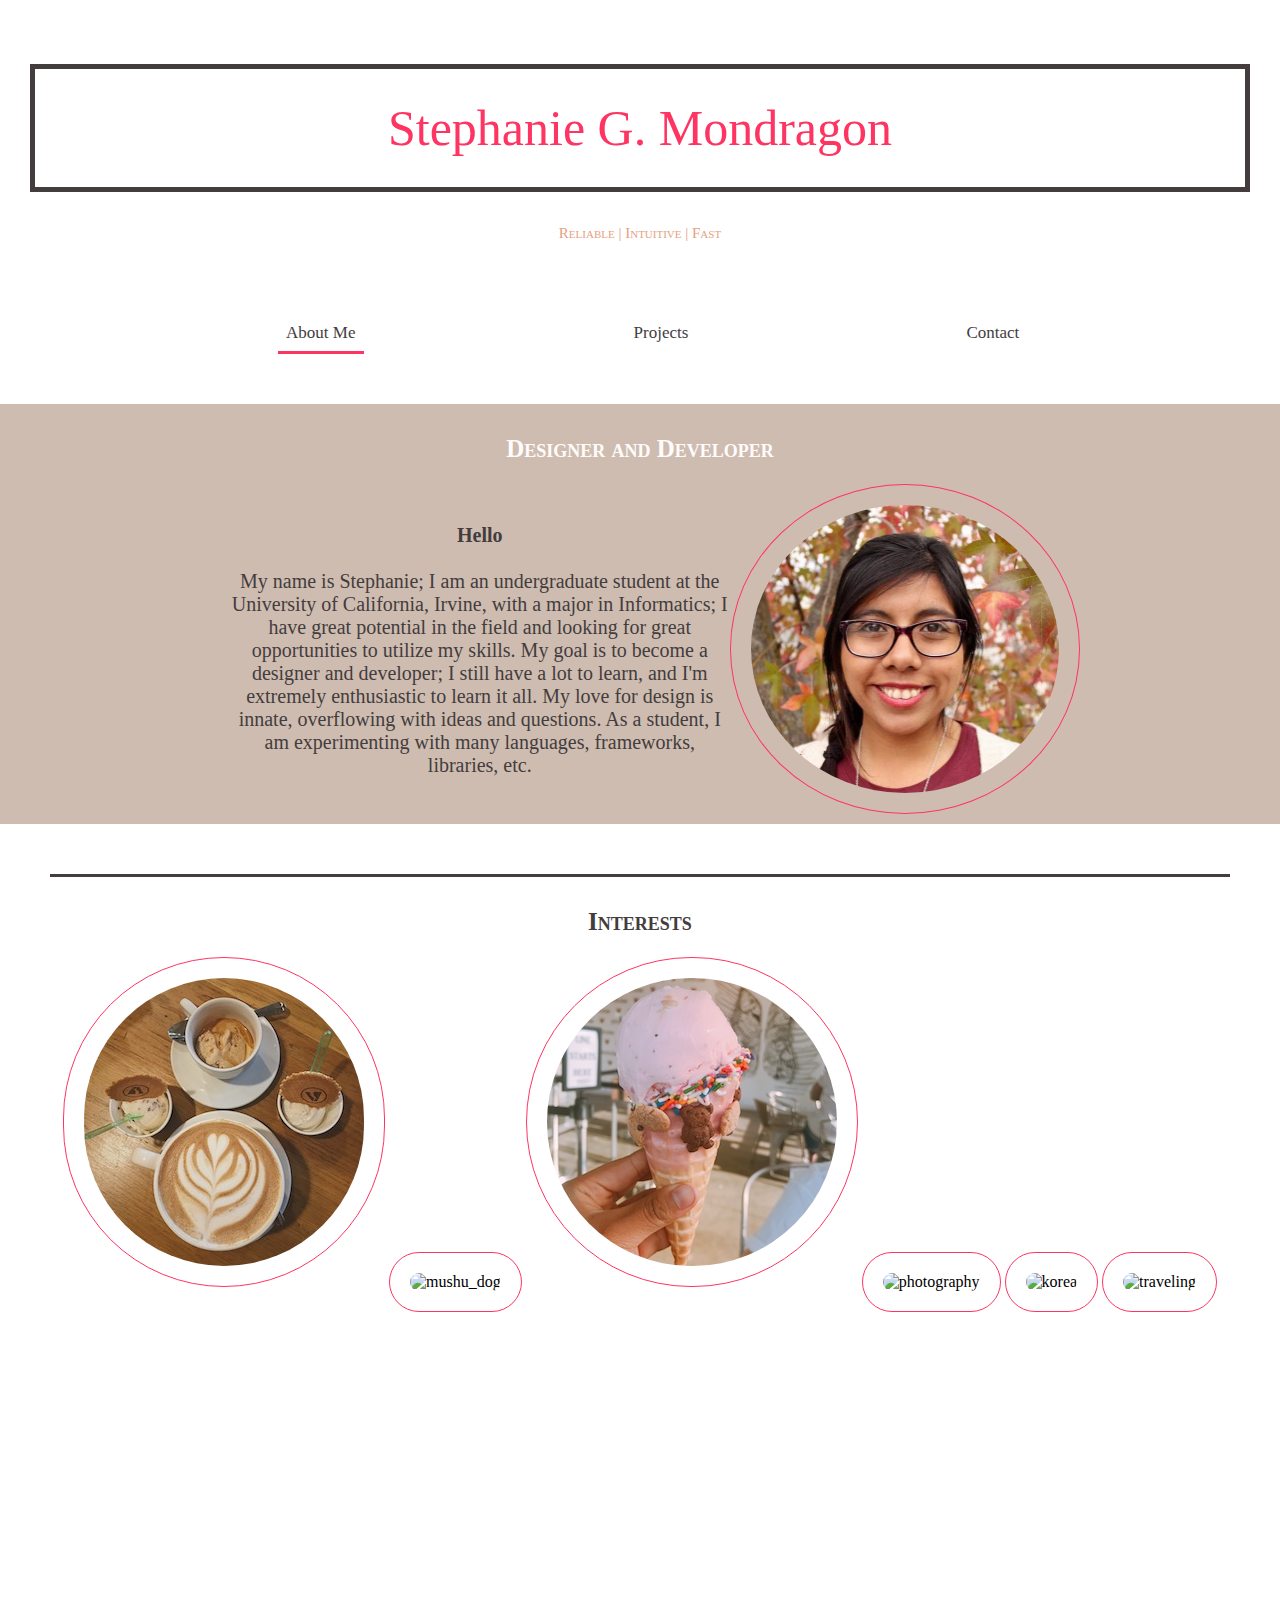
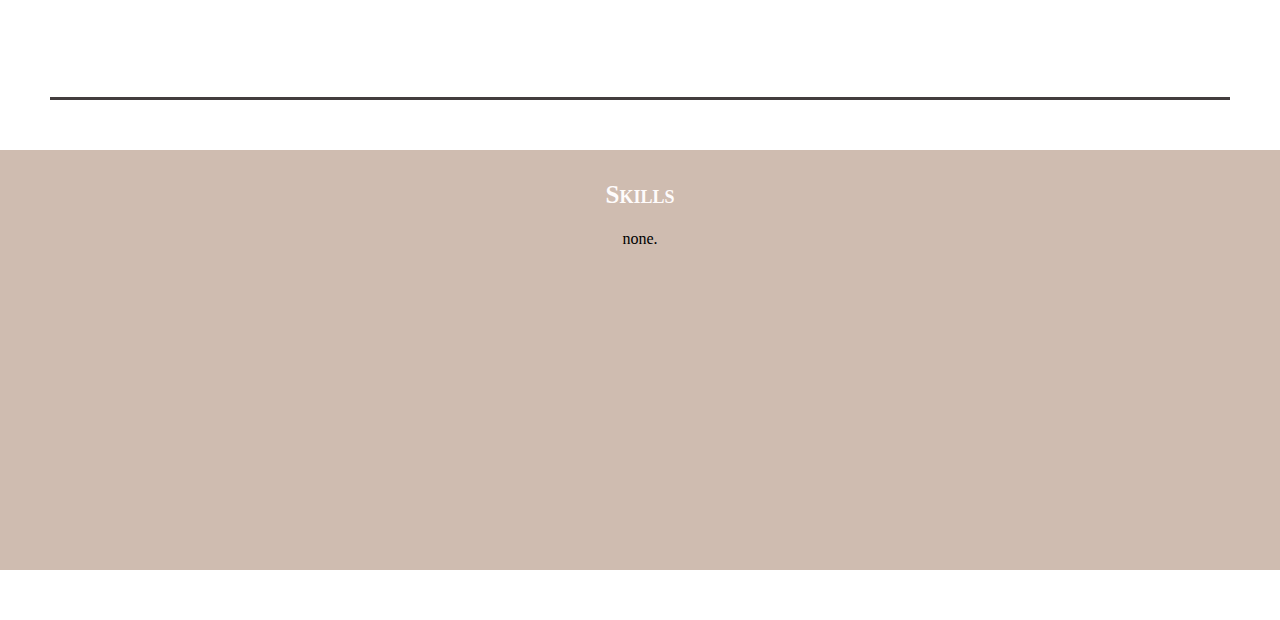
==== index.html @ 211485de "still trying to fix images" ====
<!DOCTYPE html>
<html lang="eng">
<head>
	<meta name="author" content="Stephanie Guadalupe Mondragon">
	<link rel="stylesheet" type="text/css" href="default.css">
	<title>Stephanie Mondragon | UCI Informatics Undergrad</title>
</head>
<body onscroll="stickFunction()">
	<div class="header">
		<h1>Stephanie G. Mondragon</h1>
		
		<h2>Reliable | Intuitive | Fast</h2>
	</div>
	
	<div class = "nav-wrapper">
		<div id ="navbar">
			<ul>
				<li><a class="active" href="index.html">About Me</a></li>
				<li><a href="projects.html">Projects</a></li>
				<li><a href="contact.html">Contact</a></li>
			</ul>
		</div>
	</div>
	
	<section id = "intro">
		<div class="container">
			<h2>Designer and Developer</h2>
			
<!--			Another idea for my intro that didnt work out-->
			<!--<div class = "circles">
					<img src="hog.jpg" style="border-radius: 100%; border: 1px solid #FE3562; width:auto; height:18em; padding: 20px;"alt="Stephanie Mondragon">
					<img src="face_3.jpg" style="border-radius: 110%; border: 1px solid #FE3562; width:auto; height:18em;padding: 20px"alt="Stephanie Mondragon">
					<img src="hog.jpg" style="border-radius: 100%; border: 1px solid #FE3562; width:auto; height:18em;padding: 20px"alt="Stephanie Mondragon">
				
			</div>-->
			
			<div id="imagetext">
				
				<img src="face_3.jpg" style="border-radius: 100%; border: 1px solid #FE3562; width:auto; height:18em; padding: 20px;"alt="Stephanie Mondragon">
				
				<p><strong>Hello</strong> <br><br> My name is Stephanie; I am an undergraduate student at the University of California, Irvine, with a major in Informatics; I have great potential in the field and looking for great opportunities to utilize my skills. My goal is to become a designer and developer; I still have a lot to learn, and I'm extremely enthusiastic to learn it all. My love for design is innate, overflowing with ideas and questions. As a student, I am experimenting with many languages, frameworks, libraries, etc. </p>
			</div>
		</div>
	</section>
	
	<section id = "interests">
		<div class="container">
			<h2>Interests</h2>
				
				<div class = "circles">
						<img src="coffee.jpg" style="border-radius: 200px; border: 1px solid #FE3562; width:auto; height:18em; padding: 20px;"alt="coffee cup">
						<img src="mushu.jpg" style="border-radius: 200px; border: 1px solid #FE3562; width:auto; height:18em;padding: 20px"alt="mushu_dog">
						<img src="icecream.jpg" style="border-radius: 200px; border: 1px solid #FE3562; width:auto; height:18em;padding: 20px"alt="ice cream">
						<img src="photography.jpg" style="border-radius: 200px; border: 1px solid #FE3562; width:auto; height:18em;padding: 20px"alt="photography">
						<img src="korea.jpg" style="border-radius: 200px; border: 1px solid #FE3562; width:auto; height:18em;padding: 20px"alt="korea">
						<img src="traveling.jpg" style="border-radius: 200px; border: 1px solid #FE3562; width:auto; height:18em;padding: 20px"alt="traveling">
				</div>
				
		</div>
	</section>
	
	<section id = "skills">
		<div class="container">
			<h2>Skills</h2>
			<p>none.</p>
		</div>
	</section>
	
	
						
			
			<script src="myScript.js" type="text/javascript"></script>
	</body>
</html>
---- default.css ----
/* color and padding of header*/
.header {
	padding: 30px;
	background-color: white;
}

/* My name, centered formatted*/
.header h1{
	padding: 30px;
	text-align: center;
	font-variant: small-caps;
	font: 50px "Savoye LET";
	color: #FE3562;
	border: 5px solid #433D3E;
}

/* three adjectives below name*/

.header h2 {
	color:#E7A07F;
	font: small-caps 15px Skia;
	text-align: center;
	
}

/* Creates a smooth scrolling expierience with the sticky nav in place*/
.nav-wrapper {
	height: 70px;
	background-color: rgba(255, 255, 255, 0.93);
}

/*color and overflow*/

#navbar {
	height: 70px;
	overflow: hidden;
	background-color: rgba(255, 255, 255, 0.93);
	color: rgba(255, 255, 255, 0.03);
}

/* Makes the font of all nav bar items */
#navbar ul {
	list-style-type: none;
	padding: 14px 16px;
	font: 17px Skia;
	/*font-variant: small-caps;*/
}

/* positions the nav bar words next to each other*/
#navbar li {
    float: left;
	margin-left: 21%;
}

/* makes entire block click-able and removes hypertext and changes color*/
#navbar a {
    display: block;
    padding: 8px;
    text-decoration: none;
	color: #433D3E;
}

/* when nav items are hovered over*/

#navbar a:hover {
	background-color: #ddd;
	color: black;
}

/* when on the active page, the indicator*/

#navbar a.active {
	border-bottom-style: solid;
	border-bottom-color: #FE3562;
	border-top-style: none;
	border-right-style: none;
	border-left-style: none;
}


/* create the nav bar to stick to the top the entire width of screen*/

.sticky {
	position: fixed;
	top: 0;
	width: 100%
}

/* padding in between sticky element and content*/

.sticky + .content {
	padding-top: 60px;	
}



/* all container headings have same style*/
.container h2 {
	font: small-caps bold 25px Skia;
	color: #FEFBFB;
}

/* qualities all containers would have as default*/
.container {
	font-family: Skia;
	padding: 10px;
	height: 400px;
	text-align: center;
	margin: 50px;
}

/*.container:hover {
		background-color: rgba(246, 245, 244, 0.81);
	
}*/

/*Intro section is set to default settings*/
#intro {
	background-color: #CFBCB0 ;
}

#intro .container p {
	width: 500px;
	float: right;
	text-align: center;
	padding-top: 20px;
	padding-left: 30px;
	color: #433D3E;
	font-size: 20px;
}

#intro .container  img{
	float: right;
	border-radius: 100%;
	border: 1px solid #FE3562;
}

/* Adjust so that image and text are paired together*/
#imagetext {
	display: inline-block;
	box-sizing: border-box;
}

/*#intro .container .circle {
	display: inline-block;
}*/


#interests .container {
	height: 800px;
	border-style: solid;
	border-color: #433D3E;
	border-right-style: none;
	border-left-style: none;
}

#interests ul li {
	display: block;
	padding: 14px 16px;
	list-style-type: none;
	text-align: center;
	float: left;
	border: 1px solid #FE3562;
	border-radius: 10%;
}

#interests h2 {
	color: #433D3E;
	font-weight: bold;
}

#skills {
	background-color: #CFBCB0 ;
}


#firstproject {
	background-color: #CFBCB0 ;
	height: 1000px;
	
}

#firstproject h2{
	font-size: 30px;
	color: #433D3E;
}

#firstproject h3 {
	color: #FE3562;
	font-variant: normal;
}


#firstproject p {
	text-align: center;
	color: #433D3E;
	
}

#firstproject p a {
	text-align: center;
	color: #FE3562;
	
	
}

/* */

#contact {
	background-color: #CFBCB0 ;
}

#contact ul{
	list-style-type: none;
	padding: 14px 16px;
	font: 17px Skia;
}
#contact a {
    display: block;
    padding: 8px;
    text-decoration: none;
	color: #433D3E;
}

body {
  margin: 0;}

/* padding of overall content*/

.content {
	
}
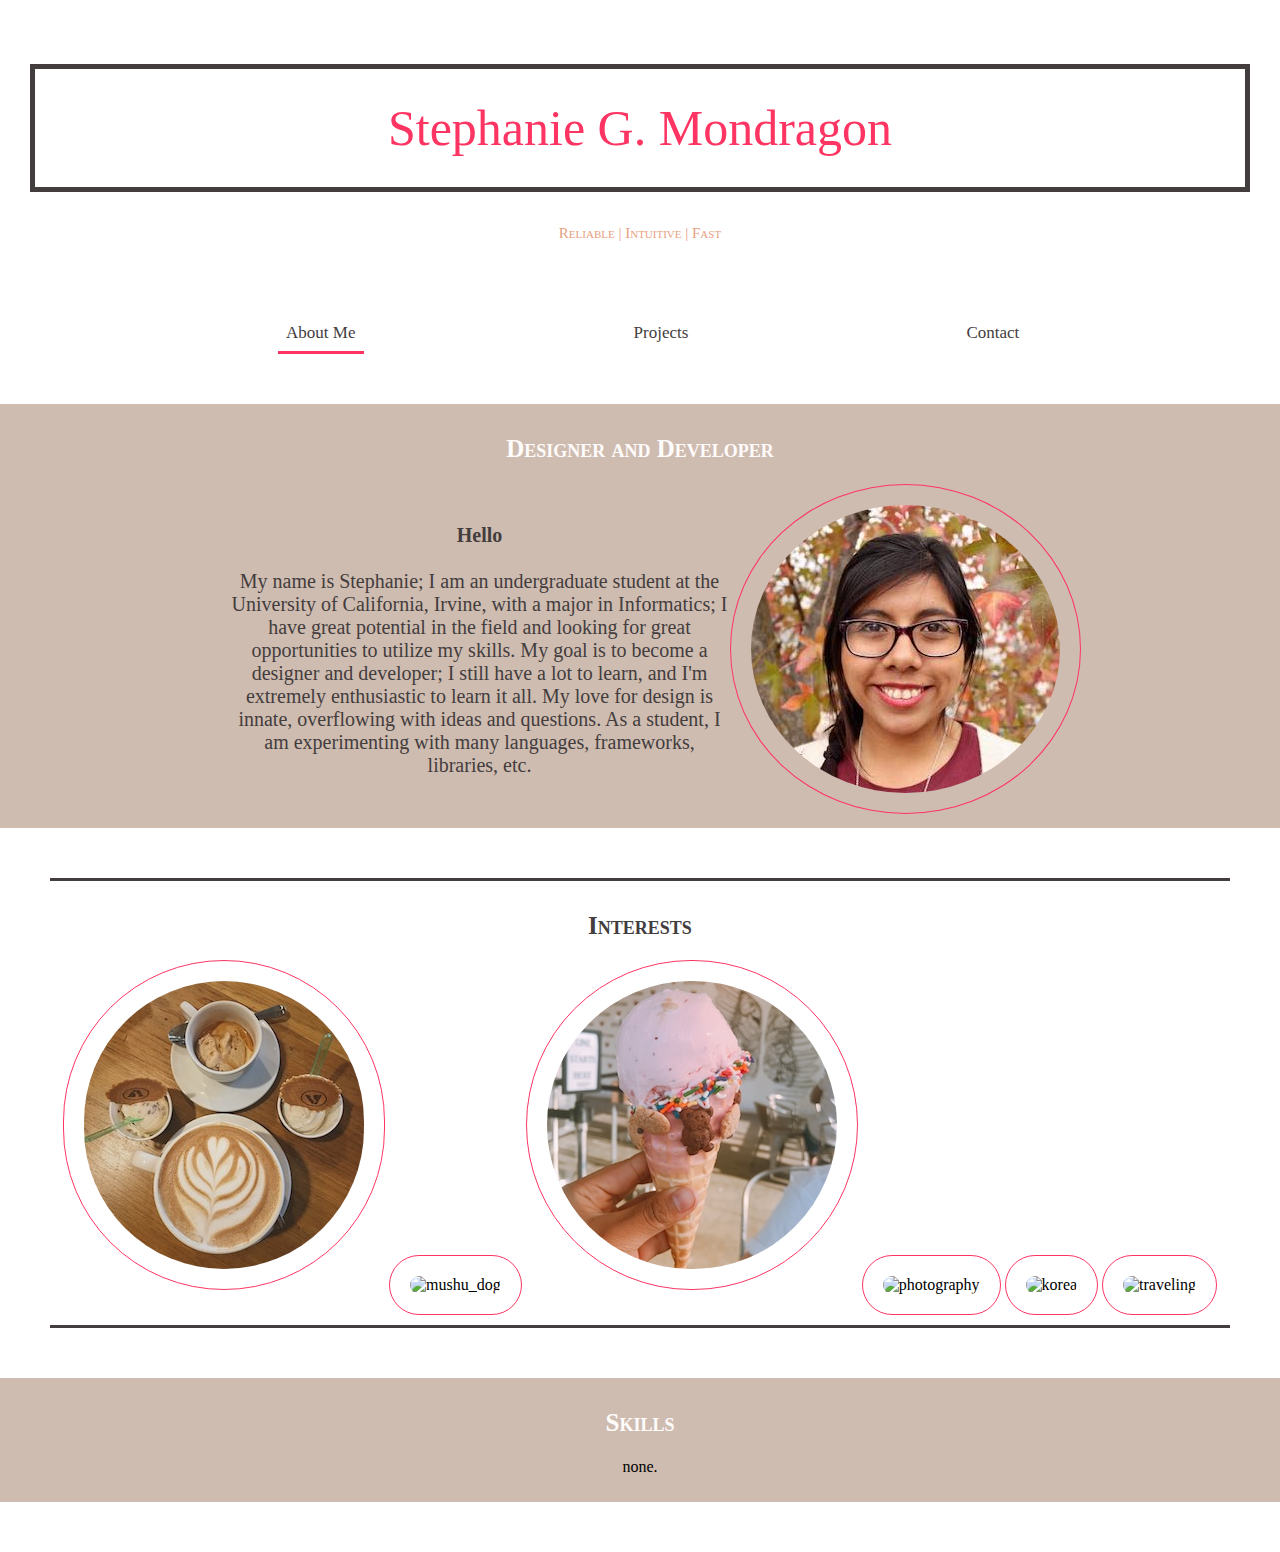
==== commit 0515b767: "making responsive" ====
--- a/index.html
+++ b/index.html
@@ -36,7 +36,7 @@
 			
 			<div id="imagetext">
 				
-				<img src="face_3.jpg" style="border-radius: 100%; border: 1px solid #FE3562; width:auto; height:18em; padding: 20px;"alt="Stephanie Mondragon">
+				<img src="face_3.jpg" style="max-width: 100%; height: auto; border-radius: 100%; border: 1px solid #FE3562;  padding: 20px;"alt="Stephanie Mondragon">
 				
 				<p><strong>Hello</strong> <br><br> My name is Stephanie; I am an undergraduate student at the University of California, Irvine, with a major in Informatics; I have great potential in the field and looking for great opportunities to utilize my skills. My goal is to become a designer and developer; I still have a lot to learn, and I'm extremely enthusiastic to learn it all. My love for design is innate, overflowing with ideas and questions. As a student, I am experimenting with many languages, frameworks, libraries, etc. </p>
 			</div>
@@ -48,12 +48,12 @@
 			<h2>Interests</h2>
 				
 				<div class = "circles">
-						<img src="coffee.jpg" style="border-radius: 200px; border: 1px solid #FE3562; width:auto; height:18em; padding: 20px;"alt="coffee cup">
-						<img src="mushu.jpg" style="border-radius: 200px; border: 1px solid #FE3562; width:auto; height:18em;padding: 20px"alt="mushu_dog">
-						<img src="icecream.jpg" style="border-radius: 200px; border: 1px solid #FE3562; width:auto; height:18em;padding: 20px"alt="ice cream">
-						<img src="photography.jpg" style="border-radius: 200px; border: 1px solid #FE3562; width:auto; height:18em;padding: 20px"alt="photography">
-						<img src="korea.jpg" style="border-radius: 200px; border: 1px solid #FE3562; width:auto; height:18em;padding: 20px"alt="korea">
-						<img src="traveling.jpg" style="border-radius: 200px; border: 1px solid #FE3562; width:auto; height:18em;padding: 20px"alt="traveling">
+						<img src="coffee.jpg" style="max-width: 100%; height: auto;border-radius: 200px; border: 1px solid #FE3562; padding: 20px;" alt="coffee cup">
+						<img src="mushu.jpg" style="max-width: 100%; height: auto;border-radius: 200px; border: 1px solid #FE3562; padding: 20px"alt="mushu_dog">
+						<img src="icecream.jpg" style="max-width: 100%; height: auto;border-radius: 200px; border: 1px solid #FE3562; padding: 20px"alt="ice cream">
+						<img src="photography.jpg" style="max-width: 100%; height: auto; border-radius: 200px; border: 1px solid #FE3562; padding: 20px"alt="photography">
+						<img src="korea.jpg" style="max-width: 100%; height: auto; border-radius: 200px; border: 1px solid #FE3562; padding: 20px"alt="korea">
+						<img src="traveling.jpg" style="max-width: 100%; height: auto; border-radius: 200px; border: 1px solid #FE3562; padding: 20px"alt="traveling">
 				</div>
 				
 		</div>
--- a/default.css
+++ b/default.css
@@ -104,15 +104,12 @@
 .container {
 	font-family: Skia;
 	padding: 10px;
-	height: 400px;
 	text-align: center;
 	margin: 50px;
-}
-
-/*.container:hover {
-		background-color: rgba(246, 245, 244, 0.81);
-	
-}*/
+	max-width: 100%; 
+	height: auto;
+}
+
 
 /*Intro section is set to default settings*/
 #intro {
@@ -147,7 +144,6 @@
 
 
 #interests .container {
-	height: 800px;
 	border-style: solid;
 	border-color: #433D3E;
 	border-right-style: none;
@@ -175,9 +171,7 @@
 
 
 #firstproject {
-	background-color: #CFBCB0 ;
-	height: 1000px;
-	
+	background-color: #CFBCB0 ;	
 }
 
 #firstproject h2{
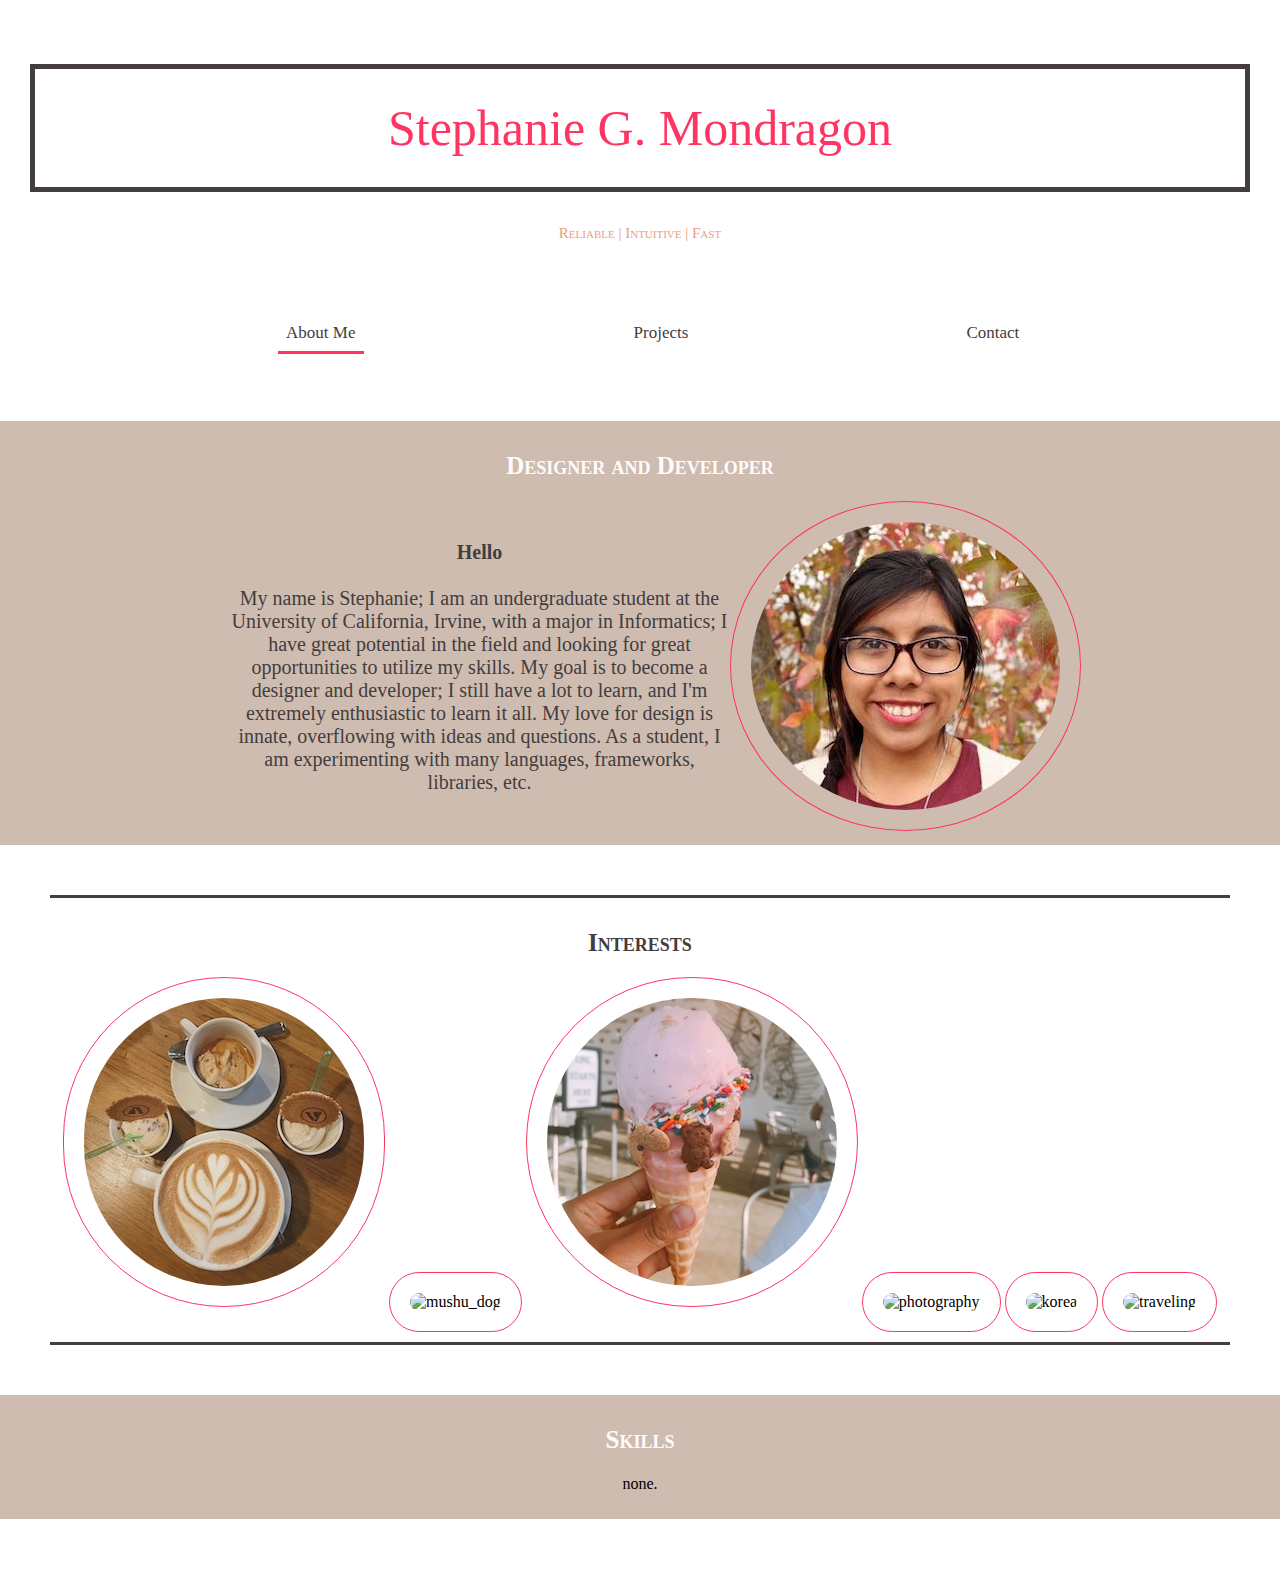
==== commit 7f2f3bae: "." ====
--- a/index.html
+++ b/index.html
@@ -54,7 +54,7 @@
 						<img src="photography.jpg" style="max-width: 100%; height: auto; border-radius: 200px; border: 1px solid #FE3562; padding: 20px"alt="photography">
 						<img src="korea.jpg" style="max-width: 100%; height: auto; border-radius: 200px; border: 1px solid #FE3562; padding: 20px"alt="korea">
 						<img src="traveling.jpg" style="max-width: 100%; height: auto; border-radius: 200px; border: 1px solid #FE3562; padding: 20px"alt="traveling">
-				</div>
+				</div> 
 				
 		</div>
 	</section>
--- a/default.css
+++ b/default.css
@@ -12,6 +12,8 @@
 	font: 50px "Savoye LET";
 	color: #FE3562;
 	border: 5px solid #433D3E;
+	max-width: 100%; 
+	height: auto;
 }
 
 /* three adjectives below name*/
@@ -27,13 +29,14 @@
 .nav-wrapper {
 	height: 70px;
 	background-color: rgba(255, 255, 255, 0.93);
+	overflow: visible;
 }
 
 /*color and overflow*/
 
 #navbar {
 	height: 70px;
-	overflow: hidden;
+	overflow: visible;
 	background-color: rgba(255, 255, 255, 0.93);
 	color: rgba(255, 255, 255, 0.03);
 }
@@ -221,8 +224,15 @@
 
 /* padding of overall content*/
 
-.content {
-	
-}
-
-	
+@media only screen and (max-width: 768px) {
+    /* For mobile phones: */
+    #intro .container p {
+        width: 100%;
+        float: center;
+        
+    }
+	#intro .container img {
+		width: 100%;
+		float: center;
+	}
+	
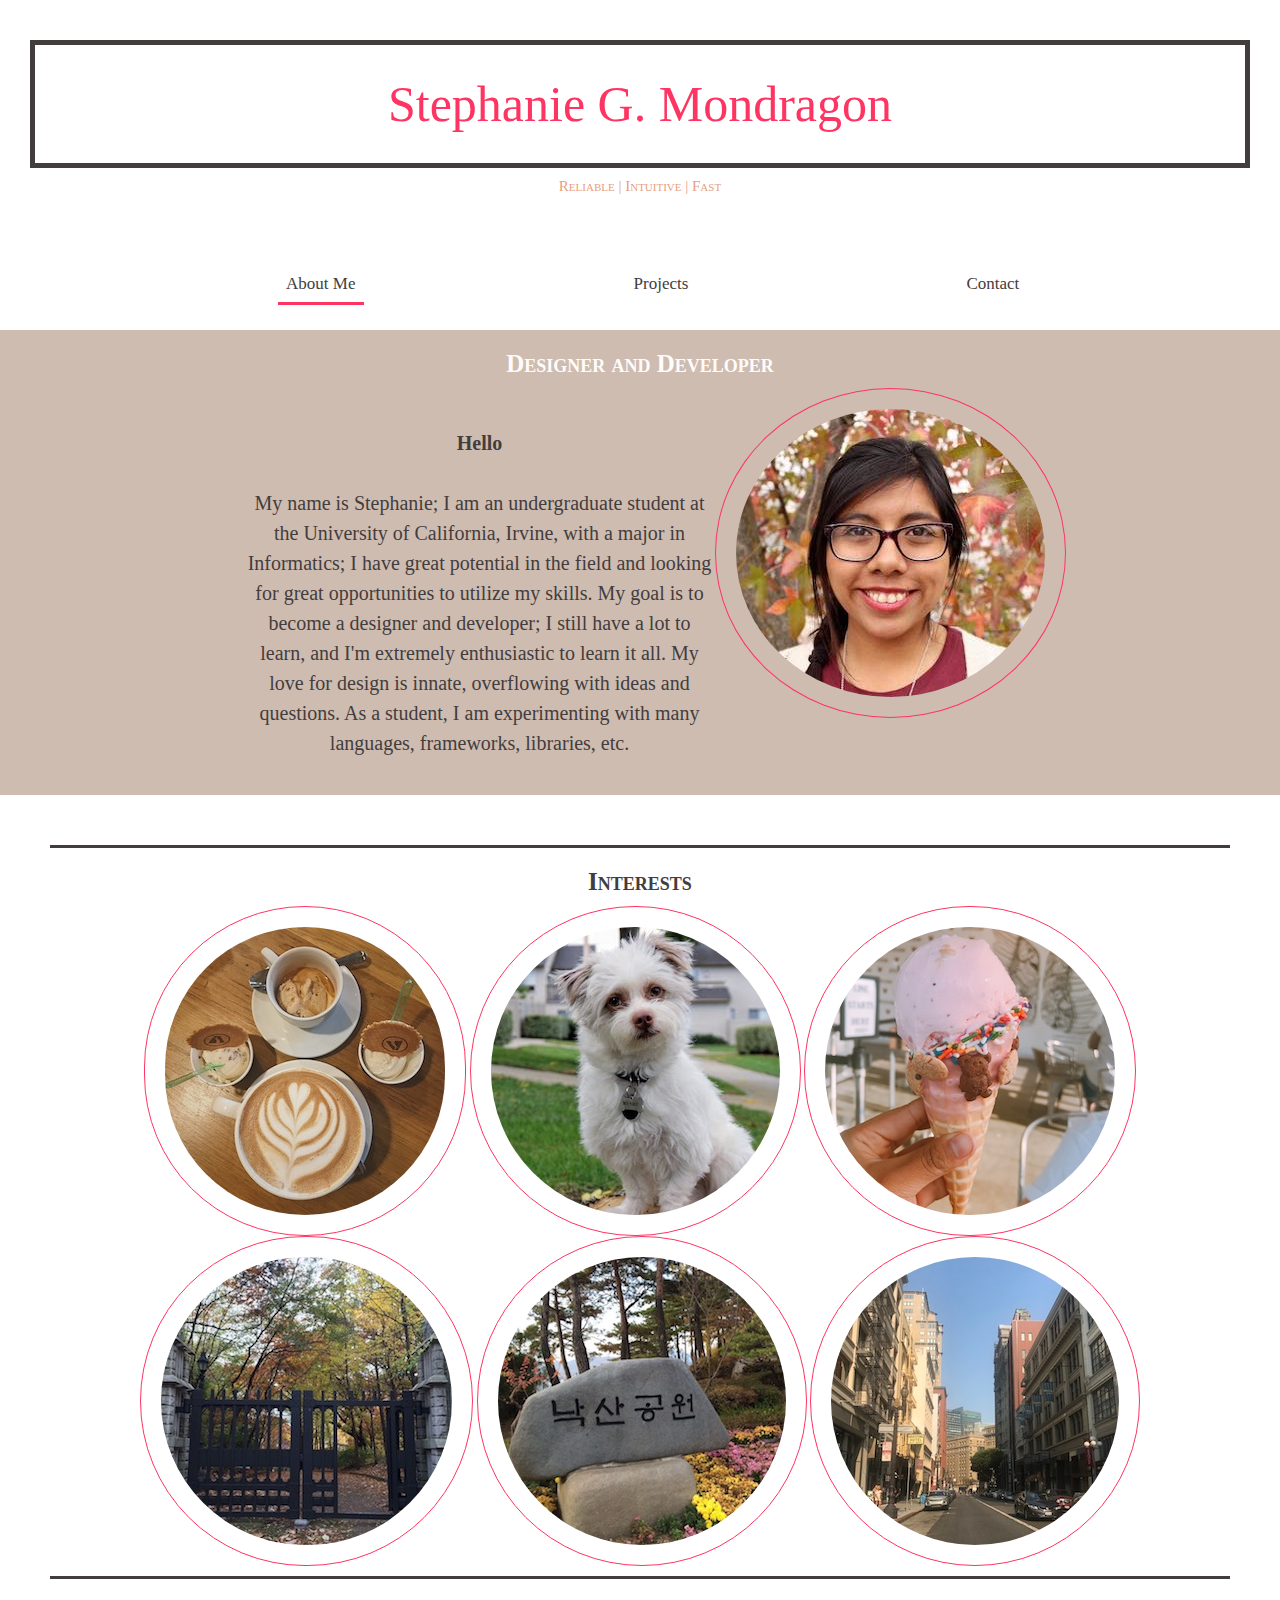
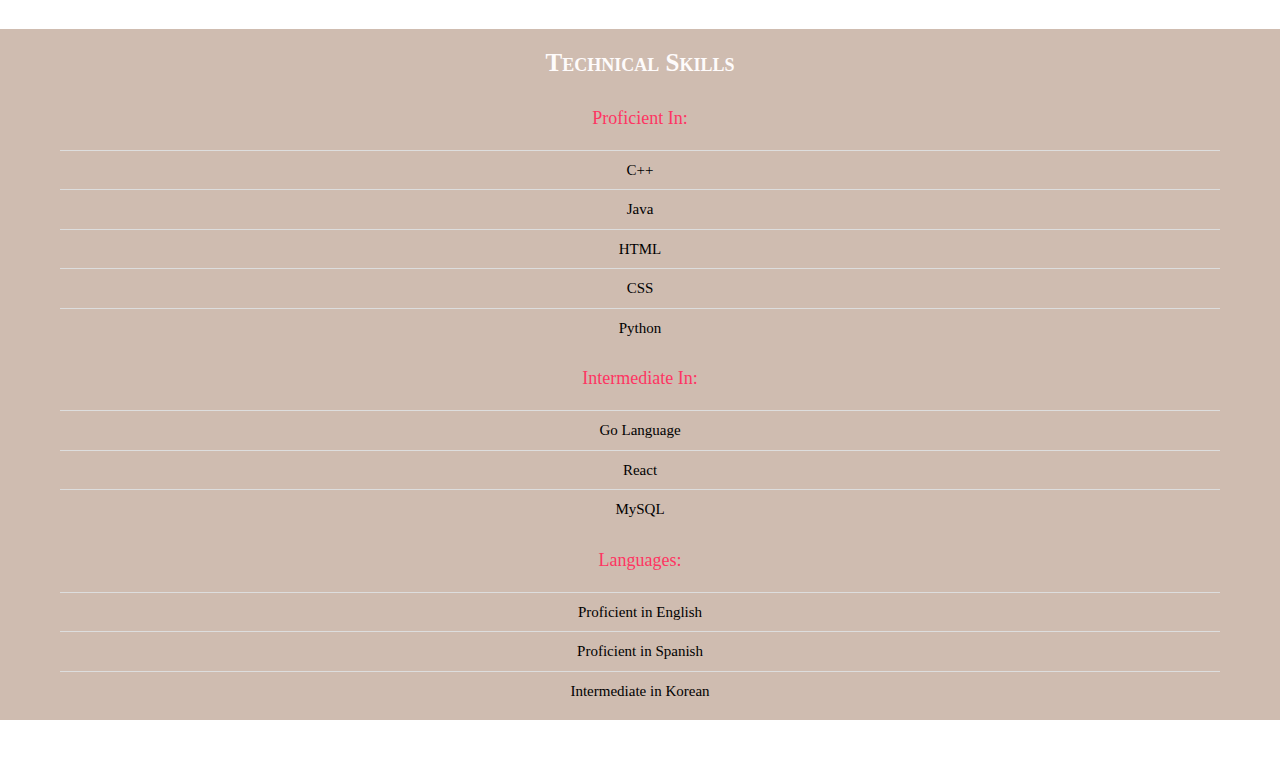
==== commit 0dc9800a: "added skills with a simple framework" ====
--- a/index.html
+++ b/index.html
@@ -2,7 +2,10 @@
 <html lang="eng">
 <head>
 	<meta name="author" content="Stephanie Guadalupe Mondragon">
+	<link rel="stylesheet" href="https://www.w3schools.com/w3css/4/w3.css">
+	
 	<link rel="stylesheet" type="text/css" href="default.css">
+	
 	<title>Stephanie Mondragon | UCI Informatics Undergrad</title>
 </head>
 <body onscroll="stickFunction()">
@@ -25,20 +28,24 @@
 	<section id = "intro">
 		<div class="container">
 			<h2>Designer and Developer</h2>
-			
-<!--			Another idea for my intro that didnt work out-->
-			<!--<div class = "circles">
-					<img src="hog.jpg" style="border-radius: 100%; border: 1px solid #FE3562; width:auto; height:18em; padding: 20px;"alt="Stephanie Mondragon">
-					<img src="face_3.jpg" style="border-radius: 110%; border: 1px solid #FE3562; width:auto; height:18em;padding: 20px"alt="Stephanie Mondragon">
-					<img src="hog.jpg" style="border-radius: 100%; border: 1px solid #FE3562; width:auto; height:18em;padding: 20px"alt="Stephanie Mondragon">
+						
+			<!--			Another idea for my intro that didnt work out-->
+						<!--<div class = "circles">
+								<img src="hog.jpg" style="border-radius: 100%; border: 1px solid #FE3562; width:auto; height:18em; padding: 20px;"alt="Stephanie Mondragon">
+								<img src="face_3.jpg" style="border-radius: 110%; border: 1px solid #FE3562; width:auto; height:18em;padding: 20px"alt="Stephanie Mondragon">
+								<img src="hog.jpg" style="border-radius: 100%; border: 1px solid #FE3562; width:auto; height:18em;padding: 20px"alt="Stephanie Mondragon">
+							
+						</div>-->
+						
+				<div id="imagetext">
+				<img src="face_3.jpg" alt="Stephanie Mondragon">
 				
-			</div>-->
-			
-			<div id="imagetext">
-				
-				<img src="face_3.jpg" style="max-width: 100%; height: auto; border-radius: 100%; border: 1px solid #FE3562;  padding: 20px;"alt="Stephanie Mondragon">
-				
-				<p><strong>Hello</strong> <br><br> My name is Stephanie; I am an undergraduate student at the University of California, Irvine, with a major in Informatics; I have great potential in the field and looking for great opportunities to utilize my skills. My goal is to become a designer and developer; I still have a lot to learn, and I'm extremely enthusiastic to learn it all. My love for design is innate, overflowing with ideas and questions. As a student, I am experimenting with many languages, frameworks, libraries, etc. </p>
+				<p><strong>Hello</strong>
+					
+					<br>
+					
+					<br>My name is Stephanie; I am an undergraduate student at the University of California, Irvine, with a major in Informatics; I have great potential in the field and looking for great opportunities to utilize my skills. My goal is to become a designer and developer; I still have a lot to learn, and I'm extremely enthusiastic to learn it all. My love for design is innate, overflowing with ideas and questions. As a student, I am experimenting with many languages, frameworks, libraries, etc.
+				</p>
 			</div>
 		</div>
 	</section>
@@ -46,23 +53,55 @@
 	<section id = "interests">
 		<div class="container">
 			<h2>Interests</h2>
+			
+			<div class = "circles">
+				<img src="coffee.jpg" alt="coffee cup">
 				
-				<div class = "circles">
-						<img src="coffee.jpg" style="max-width: 100%; height: auto;border-radius: 200px; border: 1px solid #FE3562; padding: 20px;" alt="coffee cup">
-						<img src="mushu.jpg" style="max-width: 100%; height: auto;border-radius: 200px; border: 1px solid #FE3562; padding: 20px"alt="mushu_dog">
-						<img src="icecream.jpg" style="max-width: 100%; height: auto;border-radius: 200px; border: 1px solid #FE3562; padding: 20px"alt="ice cream">
-						<img src="photography.jpg" style="max-width: 100%; height: auto; border-radius: 200px; border: 1px solid #FE3562; padding: 20px"alt="photography">
-						<img src="korea.jpg" style="max-width: 100%; height: auto; border-radius: 200px; border: 1px solid #FE3562; padding: 20px"alt="korea">
-						<img src="traveling.jpg" style="max-width: 100%; height: auto; border-radius: 200px; border: 1px solid #FE3562; padding: 20px"alt="traveling">
-				</div> 
+				<img src="mushu.jpg" alt="mushu_dog">
 				
+				<img src="icecream.jpg" alt="ice cream">
+				
+				<img src="photography.jpg" alt="photography">
+				
+				<img src="korea.jpg" alt="korea">
+				
+				<img src="traveling.jpg" alt="traveling">
+			</div>
 		</div>
 	</section>
 	
 	<section id = "skills">
 		<div class="container">
-			<h2>Skills</h2>
-			<p>none.</p>
+			<h2>Technical Skills</h2>
+			
+			<ul class="w3-ul w3-center">
+				<li>
+					<h3>Proficient In:</h3>
+				</li>
+				<li>C++</li>
+				<li>Java</li>
+				<li>HTML</li>
+				<li>CSS</li>
+				<li>Python</li>
+			</ul>
+			
+			<ul class="w3-ul w3-center">
+				<li>
+					<h3>Intermediate In:</h3>
+				</li>
+				<li>Go Language</li>
+				<li>React</li>
+				<li>MySQL</li>
+			</ul>
+			
+			<ul class="w3-ul w3-center">
+				<li>
+					<h3>Languages:</h3>
+				</li>
+				<li>Proficient in English</li>
+				<li>Proficient in Spanish</li>
+				<li>Intermediate in Korean</li>
+			</ul>
 		</div>
 	</section>
 	
--- a/default.css
+++ b/default.css
@@ -1,33 +1,36 @@
 /* color and padding of header*/
+
 .header {
 	padding: 30px;
 	background-color: white;
 }
 
 /* My name, centered formatted*/
-.header h1{
+
+.header h1 {
 	padding: 30px;
 	text-align: center;
 	font-variant: small-caps;
 	font: 50px "Savoye LET";
 	color: #FE3562;
 	border: 5px solid #433D3E;
-	max-width: 100%; 
+	max-width: 100%;
 	height: auto;
 }
 
 /* three adjectives below name*/
 
 .header h2 {
-	color:#E7A07F;
+	color: #E7A07F;
 	font: small-caps 15px Skia;
 	text-align: center;
-	
 }
 
 /* Creates a smooth scrolling expierience with the sticky nav in place*/
+
 .nav-wrapper {
-	height: 70px;
+	max-width: 100%;
+	height: auto;
 	background-color: rgba(255, 255, 255, 0.93);
 	overflow: visible;
 }
@@ -35,13 +38,15 @@
 /*color and overflow*/
 
 #navbar {
-	height: 70px;
+	max-width: 100%;
+	height: auto;
 	overflow: visible;
 	background-color: rgba(255, 255, 255, 0.93);
 	color: rgba(255, 255, 255, 0.03);
 }
 
 /* Makes the font of all nav bar items */
+
 #navbar ul {
 	list-style-type: none;
 	padding: 14px 16px;
@@ -50,16 +55,18 @@
 }
 
 /* positions the nav bar words next to each other*/
+
 #navbar li {
-    float: left;
+	float: left;
 	margin-left: 21%;
 }
 
 /* makes entire block click-able and removes hypertext and changes color*/
+
 #navbar a {
-    display: block;
-    padding: 8px;
-    text-decoration: none;
+	display: block;
+	padding: 8px;
+	text-decoration: none;
 	color: #433D3E;
 }
 
@@ -92,31 +99,34 @@
 /* padding in between sticky element and content*/
 
 .sticky + .content {
-	padding-top: 60px;	
+	padding-top: 60px;
 }
 
 
 
 /* all container headings have same style*/
+
 .container h2 {
 	font: small-caps bold 25px Skia;
 	color: #FEFBFB;
 }
 
 /* qualities all containers would have as default*/
+
 .container {
 	font-family: Skia;
 	padding: 10px;
 	text-align: center;
 	margin: 50px;
-	max-width: 100%; 
+	max-width: 100%;
 	height: auto;
 }
 
 
 /*Intro section is set to default settings*/
+
 #intro {
-	background-color: #CFBCB0 ;
+	background-color: #CFBCB0;
 }
 
 #intro .container p {
@@ -129,22 +139,29 @@
 	font-size: 20px;
 }
 
-#intro .container  img{
+#intro .container  img {
 	float: right;
 	border-radius: 100%;
 	border: 1px solid #FE3562;
 }
 
 /* Adjust so that image and text are paired together*/
+
 #imagetext {
 	display: inline-block;
 	box-sizing: border-box;
 }
 
+#imagetext img {
+	max-width: 100%;
+	height: auto;
+	border-radius: 100%;
+	border: 1px solid #FE3562;
+	padding: 20px;
+}
 /*#intro .container .circle {
 	display: inline-block;
 }*/
-
 
 #interests .container {
 	border-style: solid;
@@ -168,16 +185,30 @@
 	font-weight: bold;
 }
 
+.circles img {
+	max-width: 100%;
+	height: auto;
+	border-radius: 200px;
+	border: 1px solid #FE3562;
+	padding: 20px;"
+}
+
 #skills {
-	background-color: #CFBCB0 ;
-}
-
+	background-color: #CFBCB0;
+}
+
+.container h3 {
+	font-family: Skia;
+	font-size: 18px;
+ 	color: #FE3562;
+ 	
+}
 
 #firstproject {
-	background-color: #CFBCB0 ;	
-}
-
-#firstproject h2{
+	background-color: #CFBCB0;
+}
+
+#firstproject h2 {
 	font-size: 30px;
 	color: #433D3E;
 }
@@ -187,52 +218,73 @@
 	font-variant: normal;
 }
 
-
 #firstproject p {
 	text-align: center;
 	color: #433D3E;
-	
 }
 
 #firstproject p a {
 	text-align: center;
 	color: #FE3562;
-	
-	
 }
 
 /* */
 
 #contact {
-	background-color: #CFBCB0 ;
-}
-
-#contact ul{
+	background-color: #CFBCB0;
+}
+
+#contact ul {
 	list-style-type: none;
 	padding: 14px 16px;
 	font: 17px Skia;
 }
+
 #contact a {
-    display: block;
-    padding: 8px;
-    text-decoration: none;
+	display: block;
+	padding: 8px;
+	text-decoration: none;
 	color: #433D3E;
 }
 
 body {
-  margin: 0;}
+	margin: 0;
+	font-family: Skia;
+}
 
 /* padding of overall content*/
 
 @media only screen and (max-width: 768px) {
-    /* For mobile phones: */
-    #intro .container p {
-        width: 100%;
-        float: center;
-        
-    }
-	#intro .container img {
+	/* For mobile phones: */
+	
+	.header {
+		padding: 30px;
+		background-color: black;
+	}
+	
+	#intro {
+		float: center;
+	}
+	
+	#intro .container p {
 		width: 100%;
 		float: center;
 	}
 	
+	#imagetext img {
+		width: 100%;
+		float: center;
+		padding: 0;
+	}
+	
+	#imagetext {
+		display: inline-block;
+		box-sizing: border-box;
+	}
+	
+	.circles img {
+		width: 40%;
+		height: auto;
+		padding: 0;
+	}
+}
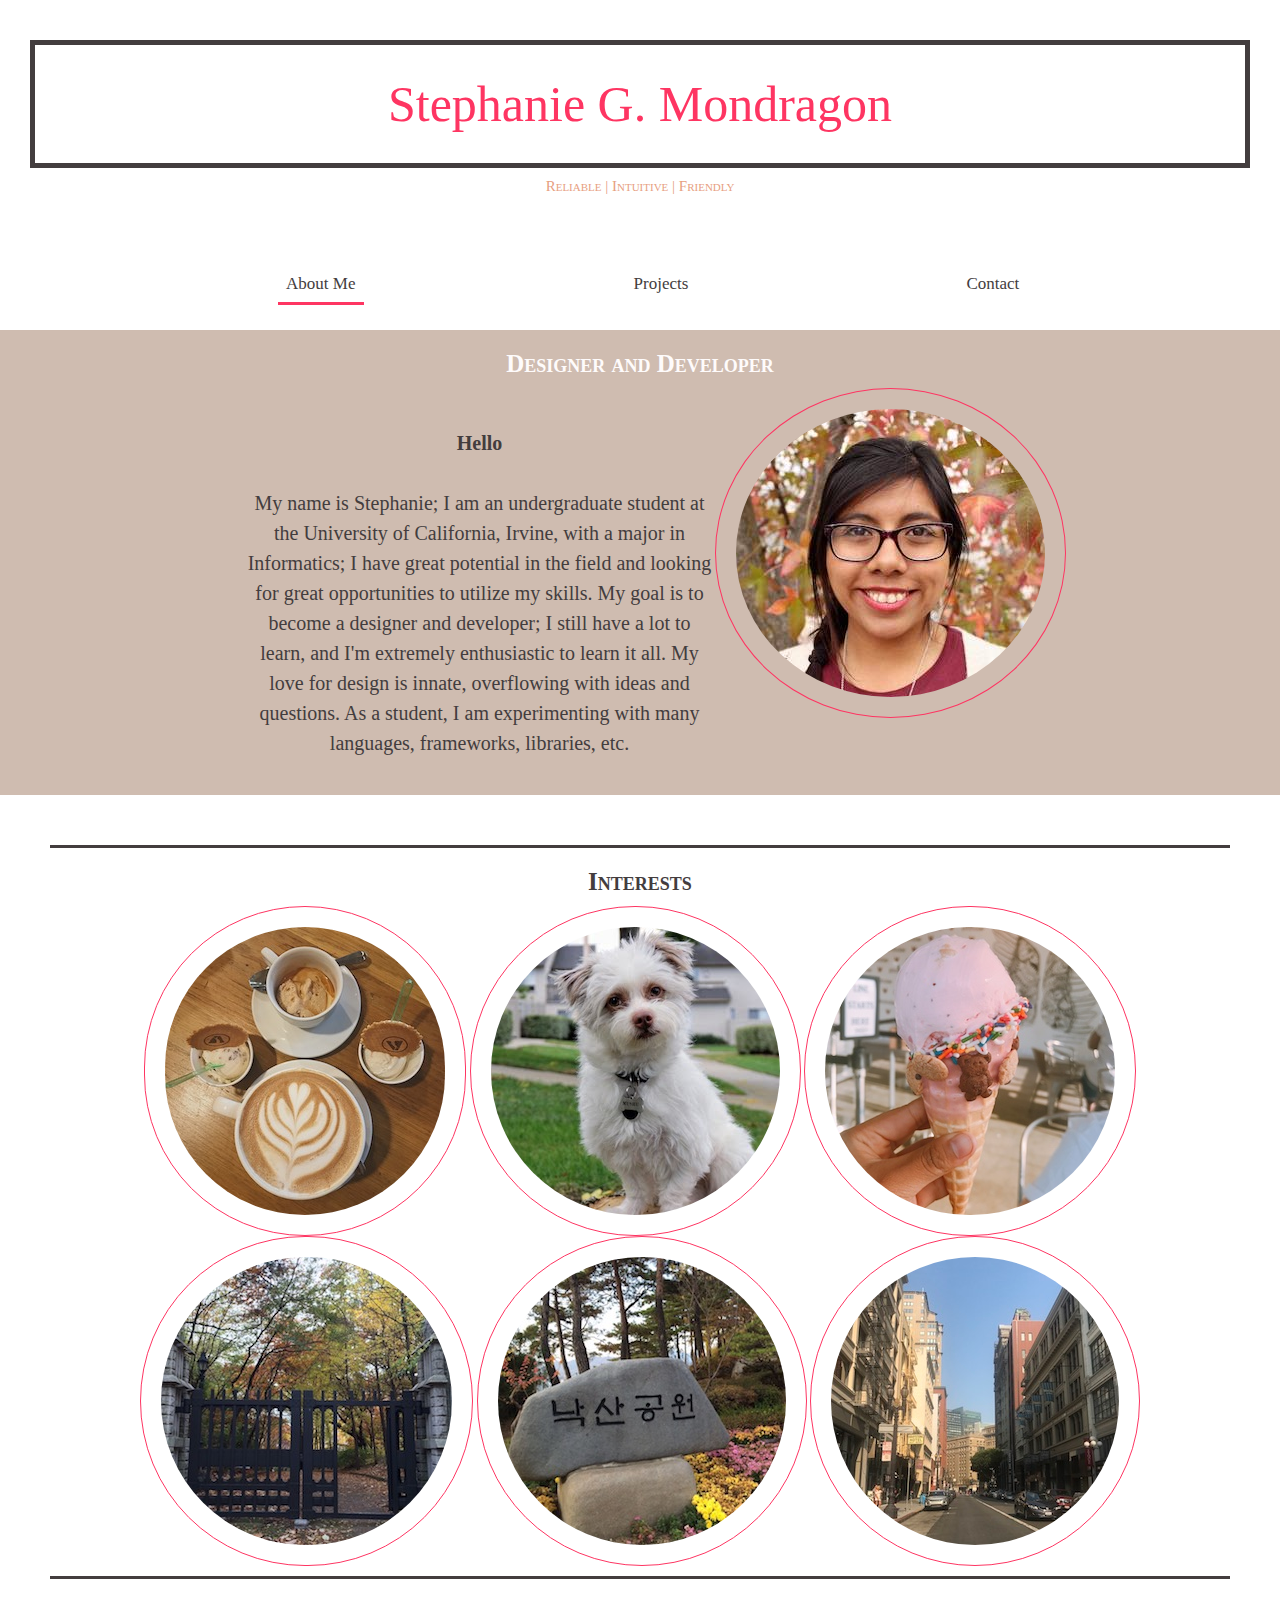
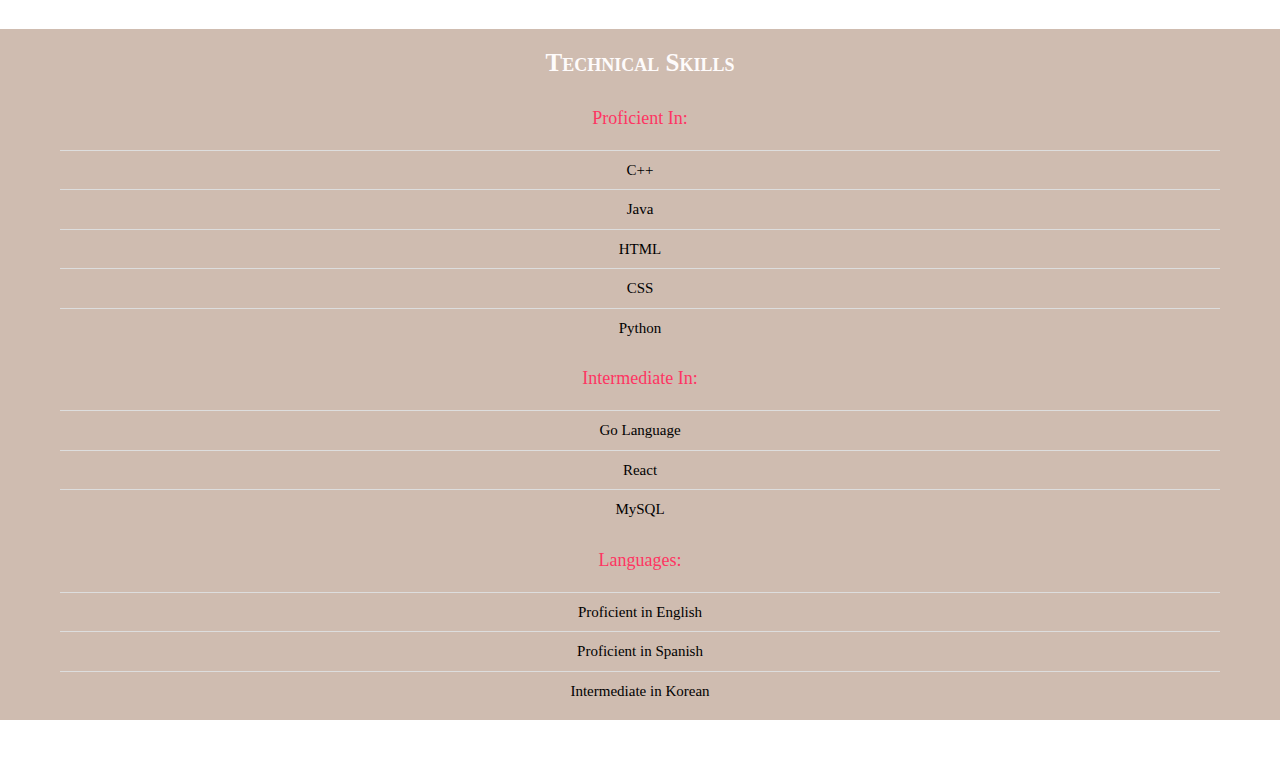
==== commit 238db4ec: "adjusting to breakpoint" ====
--- a/index.html
+++ b/index.html
@@ -12,7 +12,7 @@
 	<div class="header">
 		<h1>Stephanie G. Mondragon</h1>
 		
-		<h2>Reliable | Intuitive | Fast</h2>
+		<h2>Reliable | Intuitive | Friendly</h2>
 	</div>
 	
 	<div class = "nav-wrapper">
--- a/default.css
+++ b/default.css
@@ -254,13 +254,9 @@
 
 /* padding of overall content*/
 
-@media only screen and (max-width: 768px) {
-	/* For mobile phones: */
-	
-	.header {
-		padding: 30px;
-		background-color: black;
-	}
+@media only screen and (max-width: 736px) {
+	/* For mobile phones: max is the iphone6 plus */
+	
 	
 	#intro {
 		float: center;
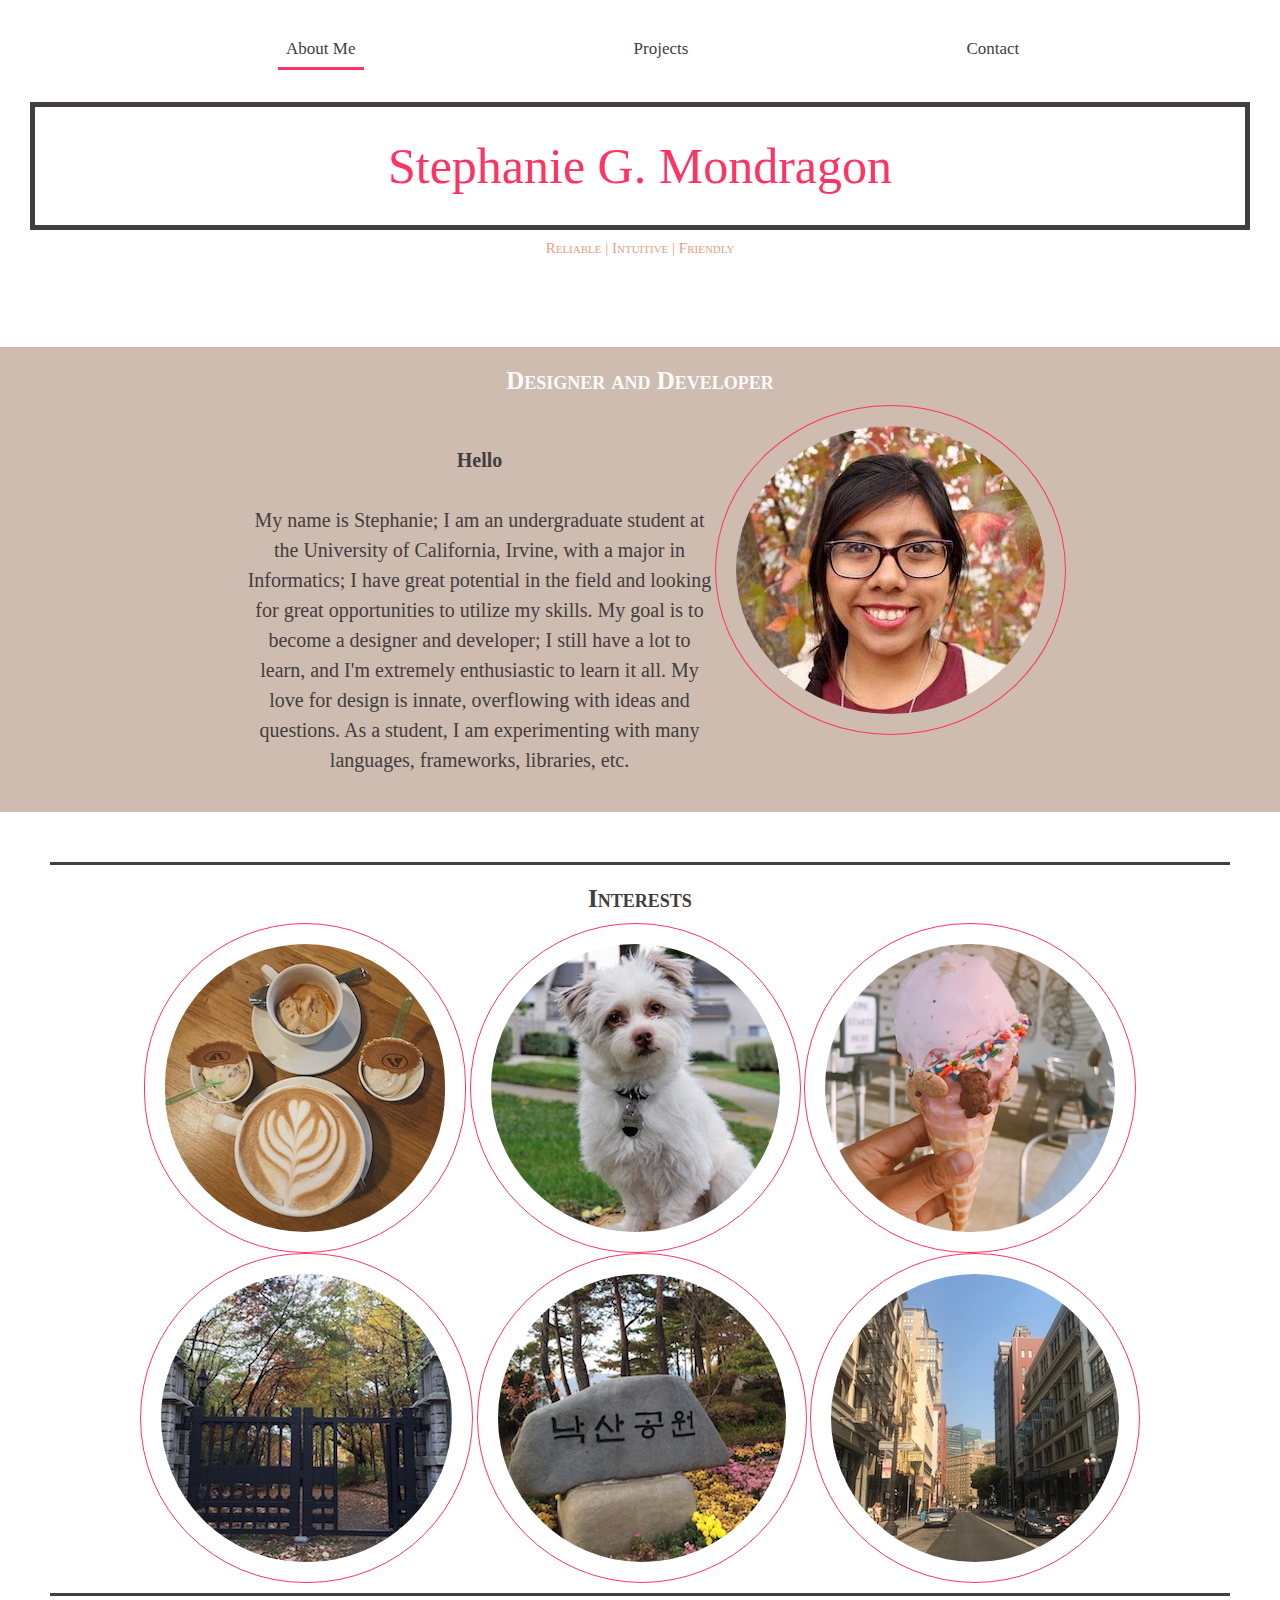
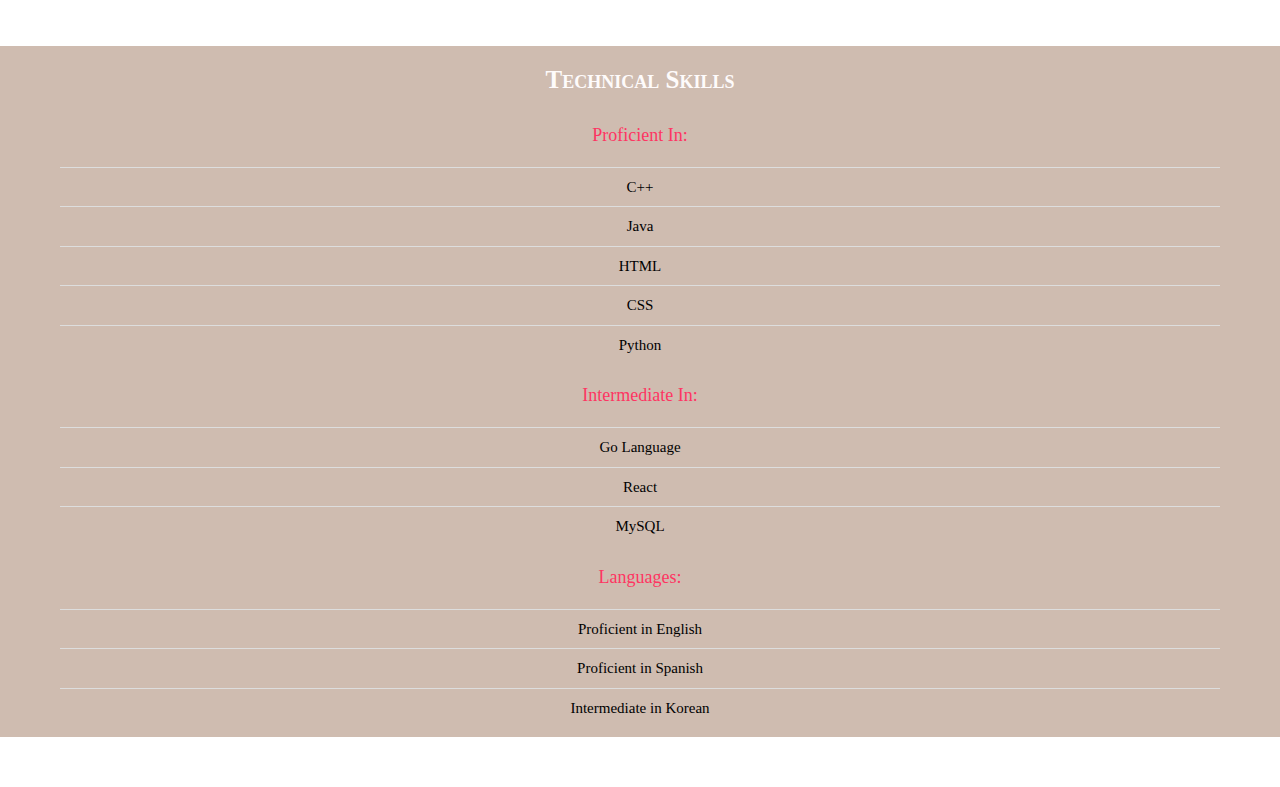
==== commit 4eff00b1: "done (maybe)" ====
--- a/index.html
+++ b/index.html
@@ -2,6 +2,9 @@
 <html lang="eng">
 <head>
 	<meta name="author" content="Stephanie Guadalupe Mondragon">
+	
+	<meta name="viewport" content="width=device-width" />
+	
 	<link rel="stylesheet" href="https://www.w3schools.com/w3css/4/w3.css">
 	
 	<link rel="stylesheet" type="text/css" href="default.css">
@@ -9,12 +12,6 @@
 	<title>Stephanie Mondragon | UCI Informatics Undergrad</title>
 </head>
 <body onscroll="stickFunction()">
-	<div class="header">
-		<h1>Stephanie G. Mondragon</h1>
-		
-		<h2>Reliable | Intuitive | Friendly</h2>
-	</div>
-	
 	<div class = "nav-wrapper">
 		<div id ="navbar">
 			<ul>
@@ -23,6 +20,12 @@
 				<li><a href="contact.html">Contact</a></li>
 			</ul>
 		</div>
+	</div>
+	
+	<div class="header">
+		<h1>Stephanie G. Mondragon</h1>
+		
+		<h2>Reliable | Intuitive | Friendly</h2>
 	</div>
 	
 	<section id = "intro">
--- a/default.css
+++ b/default.css
@@ -99,7 +99,7 @@
 /* padding in between sticky element and content*/
 
 .sticky + .content {
-	padding-top: 60px;
+	padding-top: 40px;
 }
 
 
@@ -232,7 +232,9 @@
 
 #contact {
 	background-color: #CFBCB0;
-}
+	height: 1000px;
+}
+
 
 #contact ul {
 	list-style-type: none;
@@ -252,11 +254,71 @@
 	font-family: Skia;
 }
 
-/* padding of overall content*/
 
 @media only screen and (max-width: 736px) {
 	/* For mobile phones: max is the iphone6 plus */
-	
+	.container {
+		margin: 0 auto;
+		max-width: none;
+	}
+	
+	.container h2 {
+		font-size: 35px;
+	}
+	
+	.header h1 {
+		font: 70px "Savoye LET";
+		color: #FE3562;
+		border: 5px solid #433D3E;
+		max-width: 100%;
+		height: auto;
+	}
+	
+	.header h2 {
+		color: #E7A07F;
+		font: small-caps 30px Skia;
+		text-align: center;
+	}
+	
+	#navwrapper {
+		padding: 0px;
+		margin: 0 auto;
+		max-width: none;
+		width: 100%;
+		height: auto;	
+	}
+	
+	#navbar {
+		width: 100%;
+		height: auto;
+		float: none;	
+	}
+	
+	#navbar ul {
+		padding: 0;
+	}
+	
+	#navbar li {
+		margin: 0 auto;
+		max-width: none;
+		width: 100%;
+		height: auto;
+		list-style: none;
+		float: none;
+		font-size: 17px;
+		text-align: center;
+	}
+	
+	#navabar a {
+		display: block;
+		padding: 2px;
+	}
+	
+	
+	#navbar a.active {
+		border-style: solid;
+		border-color: #FE3562;
+	}
 	
 	#intro {
 		float: center;
@@ -284,3 +346,33 @@
 		padding: 0;
 	}
 }
+
+@media only screen and (max-width: 1200px) {
+	/* breakpoint for tablet*/
+	#intro {
+		float: center;
+	}
+	
+	#intro .container p {
+		width: 100%;
+		float: center;
+	}
+	
+	#imagetext img {
+		width: 100%;
+		float: center;
+		padding: 0;
+	}
+	
+	#imagetext {
+		display: inline-block;
+		box-sizing: border-box;
+	}
+	
+	.circles img {
+		width: 40%;
+		height: auto;
+		padding: 0;
+	}
+	
+}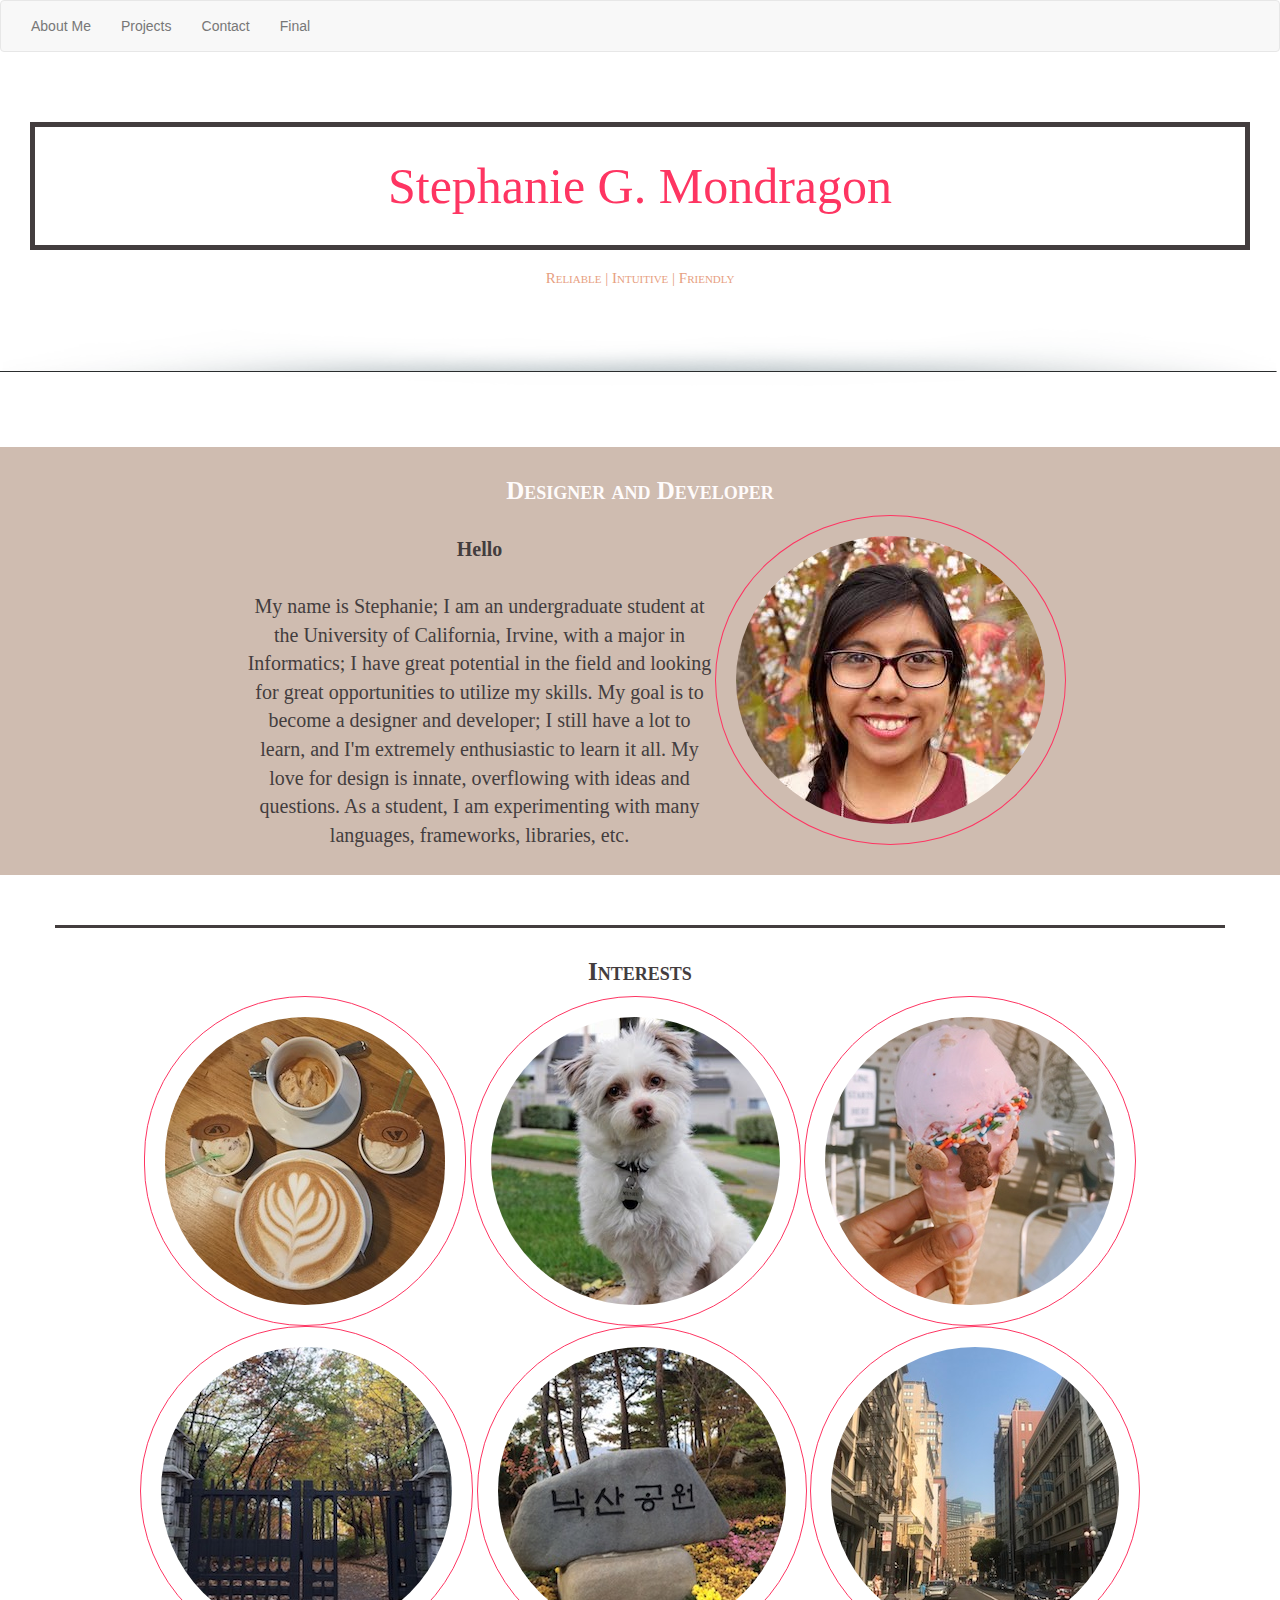
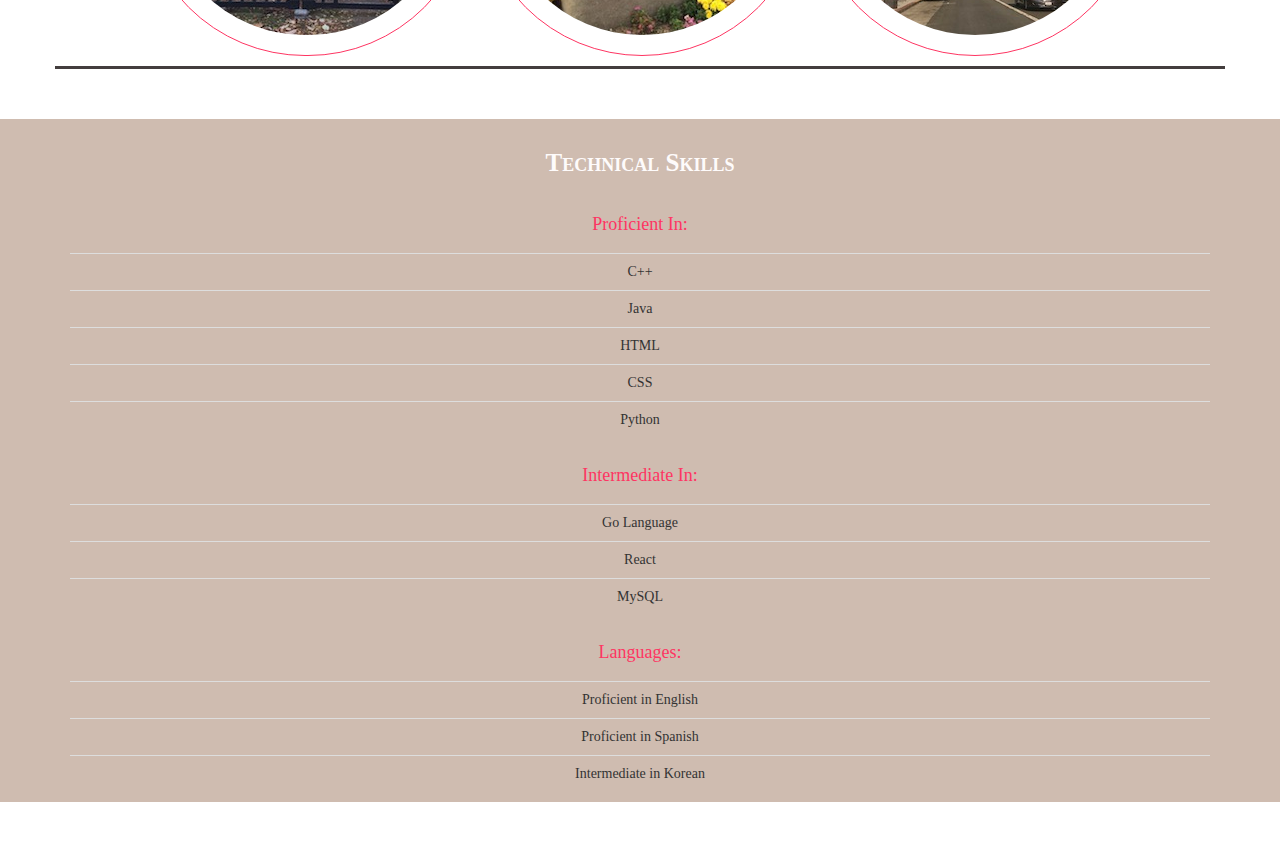
==== commit ef521cec: "added final part 2 page and changed nav bar" ====
--- a/index.html
+++ b/index.html
@@ -10,23 +10,39 @@
 	<link rel="stylesheet" type="text/css" href="default.css">
 	
 	<title>Stephanie Mondragon | UCI Informatics Undergrad</title>
+	<meta charset="utf-8">
+	  <meta name="viewport" content="width=device-width, initial-scale=1">
+	  <link rel="stylesheet" href="https://maxcdn.bootstrapcdn.com/bootstrap/3.3.7/css/bootstrap.min.css">
+	  <script src="https://ajax.googleapis.com/ajax/libs/jquery/3.2.1/jquery.min.js"></script>
+	  <script src="https://maxcdn.bootstrapcdn.com/bootstrap/3.3.7/js/bootstrap.min.js"></script>
 </head>
-<body onscroll="stickFunction()">
-	<div class = "nav-wrapper">
-		<div id ="navbar">
-			<ul>
-				<li><a class="active" href="index.html">About Me</a></li>
-				<li><a href="projects.html">Projects</a></li>
-				<li><a href="contact.html">Contact</a></li>
-			</ul>
-		</div>
-	</div>
+
+
+
+
+
+<body>
+	<nav class="navbar navbar-default">
+	  <div class="container-fluid">
+	    <div class="navbar-header">
+	    </div>
+	    <ul class="nav navbar-nav">
+	      <li><a class="active" href="index.html">About Me</a></li>
+	      <li><a href="projects.html">Projects</a></li>
+	      <li><a href="contact.html">Contact</a></li>
+	      <li><a href="final.html">Final</a></li>
+	    </ul>
+	  </div>
+	</nav>
+	
 	
 	<div class="header">
 		<h1>Stephanie G. Mondragon</h1>
 		
 		<h2>Reliable | Intuitive | Friendly</h2>
 	</div>
+	
+		<img src="contact-divider.png" alt="divider" style=" width:100%; height:5em" style=" text-align: center;">
 	
 	<section id = "intro">
 		<div class="container">
--- a/default.css
+++ b/default.css
@@ -204,30 +204,37 @@
  	
 }
 
-#firstproject {
+#project {
 	background-color: #CFBCB0;
 }
 
-#firstproject h2 {
+#project h2 {
 	font-size: 30px;
 	color: #433D3E;
 }
 
-#firstproject h3 {
+#project h3 {
 	color: #FE3562;
 	font-variant: normal;
 }
 
-#firstproject p {
-	text-align: center;
-	color: #433D3E;
-}
-
-#firstproject p a {
+#project p {
+	text-align: center;
+	color: #433D3E;
+	padding: 5px;
+}
+
+#project p a {
 	text-align: center;
 	color: #FE3562;
 }
 
+.header3 {
+	font-family: Skia;
+	font-weight: bold;
+	font-size: 35px;
+	text-align: center;
+}
 /* */
 
 #contact {
